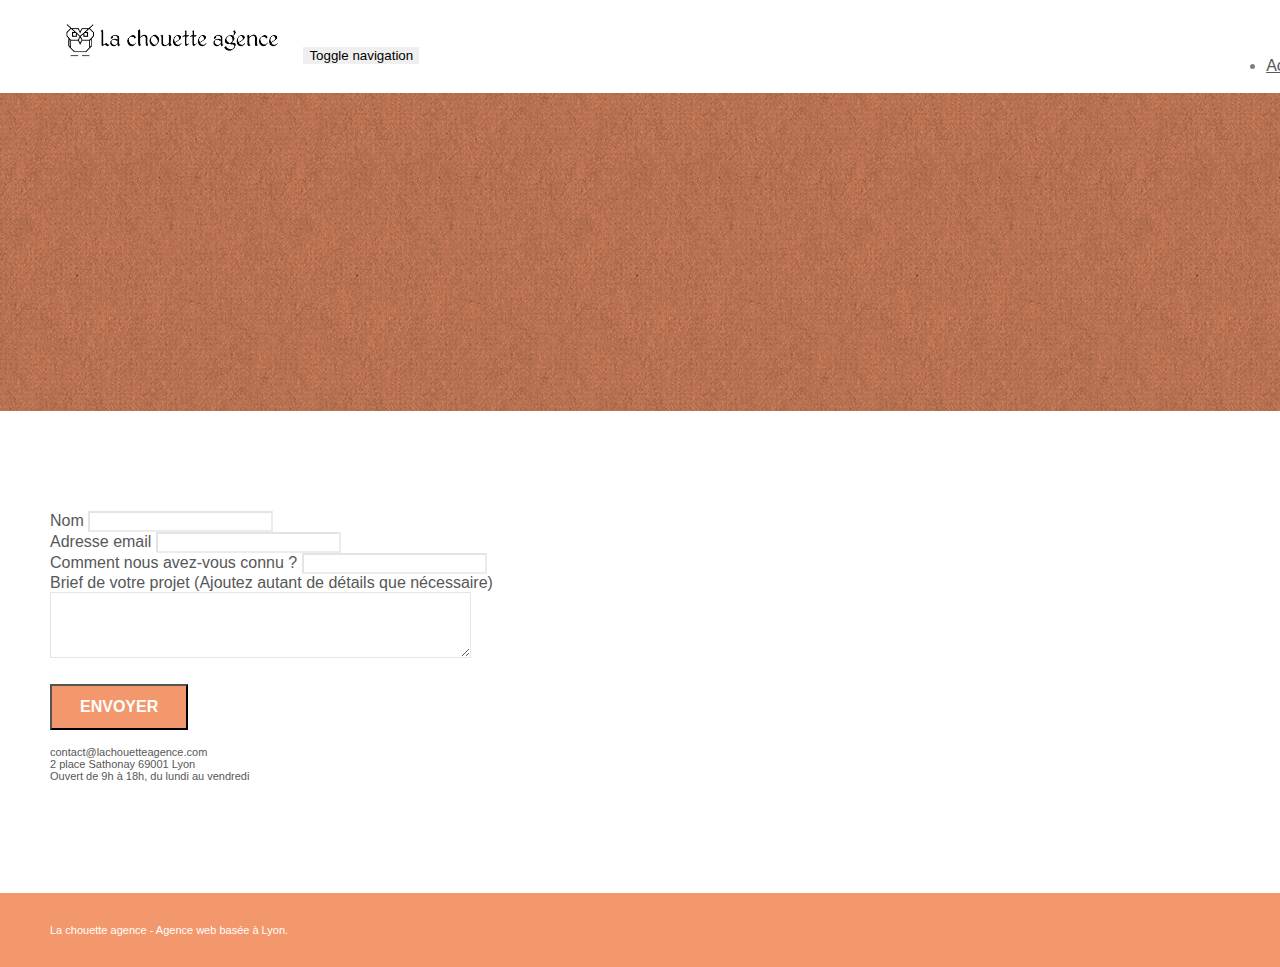
==== contact.html @ 580fe62c "Correction et amélioration du site" ====
<!doctype html>
<html lang="Default">
<head>
    <meta charset="utf-8">
    <meta name="keywords" content="">
    <meta name="description" content="">
    <meta name="viewport" content="width=device-width, initial-scale=1.0, viewport-fit=cover">
    <link rel="shortcut icon" type="image/png" href="favicon.jpg">
    
	<link rel="stylesheet" type="text/css" href="./css/bootstrap.min.css">
	<link rel="stylesheet" type="text/css" href="style.css">
	<link rel="stylesheet" type="text/css" href="./css/font-awesome.min.css">
	<link rel="stylesheet" type="text/css" href="./css/et-line.min.css">
	
    
	<script src="./js/jquery-2.1.0.min.js"></script>
	<script src="./js/bootstrap.min.js"></script>
	<script src="./js/blocs.min.js"></script>
	<script src="./js/jqBootstrapValidation.js"></script>
	<script src="./js/formHandler.js"></script>
    <title>page2</title>

    
<!-- Analytics -->
 
<!-- Analytics END -->
    
</head>
<body>
<!-- Principal conteneur -->
<div class="page-container">
    
<!-- bloc-0 -->
<div class="bloc bgc-white l-bloc " id="bloc-0">
	<div class="container bloc-sm">
		<nav class="navbar row">
			<div class="navbar-header">
				<a class="navbar-brand" href="index.html"><img src="img/la-chouette-agence.png" alt="atlanta web design logo" height="40" /></a>
				<button id="nav-toggle" type="button" class="ui-navbar-toggle navbar-toggle" data-toggle="collapse" data-target=".navbar-1">
					<span class="sr-only">Toggle navigation</span><span class="icon-bar"></span><span class="icon-bar"></span><span class="icon-bar"></span>
				</button>
			</div>
			<div class="collapse navbar-collapse navbar-1 special-dropdown-nav">
				<ul class="site-navigation nav navbar-nav">
					<li>
						<a href="index.html">Accueil</a>
					</li>
					<li>
					</li>
					<li>
						<a href="page2.html">page2 &gt;</a>
					</li>
				</ul>
			</div>
		</nav>
	</div>
</div>
<!-- bloc-0 END -->

<!-- bloc-6 -->
<div class="bloc bg-dots-bg bg-repeat bgc-atomic-tangerine d-bloc bloc-bg-texture texture-paper" id="bloc-6">
	<div class="container bloc-lg">
		<div class="row">
			<div class="col-sm-12">
				<h1 class="text-center hero-bloc-text tc-white">
					Parlons web design !
				</h1>
				<p class="text-center mg-lg tc-white tight-width-whitespace">
					Nous sommes ravis que vous souhaitiez collaborer avec notre agence.<br>
					Parlez-nous de votre projet en complétant le formulaire ci-dessous.
				</p>
			</div>
		</div>
	</div>
</div>
<!-- bloc-6 END -->

<!-- bloc-7 -->
<div class="bloc bgc-white l-bloc" id="bloc-7">
	<div class="container bloc-lg">
		<div class="row">
			<div class="col-sm-6">
				<form id="form_1" novalidate success-msg="Your message has been sent." fail-msg="Sorry it seems that our mail server is not responding, Sorry for the inconvenience!">
					<div class="form-group">
						<label>
							Nom
						</label>
						<input id="name" class="form-control" required />
					</div>
					<div class="form-group">
						<label>
							Adresse email
						</label>
						<input id="email" class="form-control" type="email" required />
					</div>
					<div class="form-group">
						<label>
							Comment nous avez-vous connu ?
						</label>
						<input class="form-control" type="email" required id="input_504" />
					</div>
					<div class="form-group">
						<label>
							Brief de votre projet (Ajoutez autant de détails que nécessaire)<br>
						</label><textarea id="message" class="form-control" rows="4" cols="50" required></textarea>
					</div> 
					<button class="bloc-button btn btn-lg btn-block cta-hero btn-atomic-tangerine" type="submit">
						Envoyer
					</button>
				</form>
			</div>
			<div class="col-sm-6">
				<p>
					contact@lachouetteagence.com<br>2 place Sathonay 69001 Lyon<br>Ouvert de 9h à 18h, du lundi au vendredi<br>
				</p>
			</div>
		</div>
	</div>
</div>
<!-- bloc-7 END -->

<!-- ScrollToTop Button -->
<a class="bloc-button btn btn-d scrollToTop" onclick="scrollToTarget('1')"><span class="fa fa-chevron-up"></span></a>
<!-- ScrollToTop Button END-->


<!-- Footer - bloc-8 -->
<div class="bloc bgc-atomic-tangerine d-bloc" id="bloc-8">
	<div class="container bloc-sm">
		<div class="row">
			<div class="col-sm-12">
				<p class="text-center white">
					La chouette agence - Agence web basée à Lyon.<br>
				</p>
				<div class="row row-no-gutters social">
					<div class="col-sm-3">
						<div class="text-center">
							<a class="social" href="index.html"><span class="fa fa-twitter icon-md"></span></a>
						</div>
					</div>
					<div class="col-sm-3">
						<div class="text-center">
							<a class="social" href="index.html"><span class="fa fa-facebook icon-md"></span></a>
						</div>
					</div>
					<div class="col-sm-3">
						<div class="text-center">
							<a class="social" href="index.html"><span class="fa fa-dribbble icon-md"></span></a>
						</div>
					</div>
					<div class="col-sm-3">
						<div class="text-center">
							<a class="social" href="index.html"><span class="fa fa-instagram icon-md"></span></a>
						</div>
					</div>
				</div>
			</div>
		</div>
	</div>
</div>
<!-- Footer - bloc-8 END -->

</div>
<!-- Principal conteneur END -->
    

</body>
</html>
---- style.css ----
body {
    margin: 0;
    padding: 0;
    background: #FFF;
    overflow-x: hidden;
    -webkit-font-smoothing: antialiased;
    -moz-osx-font-smoothing: grayscale;
}

a,
button {
    transition: all .3s ease-in-out;
    outline: none!important;
}

a:hover {
    text-decoration: none;
    cursor: pointer;
}

#page-loading-blocs-notifaction {
    position: fixed;
    top: 0;
    bottom: 0;
    width: 100%;
    z-index: 100000;
    background: #FFFFFF url("img/pageload-spinner.gif") no-repeat center center;
}

.bloc {
    width: 100%;
    clear: both;
    background: 50% 50% no-repeat;
    padding: 0 50px;
    -webkit-background-size: cover;
    -moz-background-size: cover;
    -o-background-size: cover;
    background-size: cover;
    position: relative;
}

.bloc .container {
    padding-left: 0;
    padding-right: 0;
}

.bloc-lg {
    padding: 100px 50px;
}

.bloc-md {
    padding: 50px;
}

.bloc-sm {
    padding: 20px 50px;
}

.bg-center,
.bg-l-edge,
.bg-r-edge,
.bg-t-edge,
.bg-b-edge,
.bg-tl-edge,
.bg-bl-edge,
.bg-tr-edge,
.bg-br-edge,
.bg-repeat {
    -webkit-background-size: auto!important;
    -moz-background-size: auto!important;
    -o-background-size: auto!important;
    background-size: auto!important;
}

.bg-repeat {
    background: repeat;
}

.bg-t-edge {
    background: top no-repeat;
}

.bloc-bg-texture::before {
    content: "";
    background-size: 2px 2px;
    position: absolute;
    top: 0;
    bottom: 0;
    left: 0;
    right: 0;
}

.texture-paper::before {
    background: url("img/texture-paper.png");
    background-size: 280px 280px;
}

.b-parallax {
    background-attachment: fixed;
}

.d-bloc {
    color: rgba(255, 255, 255, .7);
}

.d-bloc button:hover {
    color: rgba(255, 255, 255, .9);
}

.d-bloc .icon-round,
.d-bloc .icon-square,
.d-bloc .icon-rounded,
.d-bloc .icon-semi-rounded-a,
.d-bloc .icon-semi-rounded-b {
    border-color: rgba(255, 255, 255, .9);
}

.d-bloc .divider-h span {
    border-color: rgba(255, 255, 255, .2);
}

.d-bloc .a-btn,
.d-bloc .navbar a,
.d-bloc .navbar-brand,
.d-bloc a .icon-sm,
.d-bloc a .icon-md,
.d-bloc a .icon-lg,
.d-bloc a .icon-xl,
.d-bloc h1 a,
.d-bloc h2 a,
.d-bloc h3 a,
.d-bloc h4 a,
.d-bloc h5 a,
.d-bloc h6 a,
.d-bloc p a {
    color: rgba(255, 255, 255, .6);
}

.d-bloc .a-btn:hover,
.d-bloc .navbar a:hover,
.d-bloc .navbar-brand:hover,
.d-bloc a:hover .icon-sm,
.d-bloc a:hover .icon-md,
.d-bloc a:hover .icon-lg,
.d-bloc a:hover .icon-xl,
.d-bloc h1 a:hover,
.d-bloc h2 a:hover,
.d-bloc h3 a:hover,
.d-bloc h4 a:hover,
.d-bloc h5 a:hover,
.d-bloc h6 a:hover,
.d-bloc p a:hover {
    color: rgba(255, 255, 255, 1);
}

.d-bloc .navbar-toggle .icon-bar {
    background: rgba(255, 255, 255, 1);
}

.d-bloc .btn-wire,
.d-bloc .btn-wire:hover {
    color: rgba(255, 255, 255, 1);
    border-color: rgba(255, 255, 255, 1);
}

.d-bloc .panel {
    color: rgba(0, 0, 0, .5);
}

.d-bloc .panel button:hover {
    color: rgba(0, 0, 0, .7);
}

.d-bloc .panel icon {
    border-color: rgba(0, 0, 0, .7);
}

.d-bloc .panel .divider-h span {
    border-color: rgba(0, 0, 0, .1);
}

.d-bloc .panel .a-btn {
    color: rgba(0, 0, 0, .6);
}

.d-bloc .panel .a-btn:hover {
    color: rgba(0, 0, 0, 1);
}

.d-bloc .panel .btn-wire,
.d-bloc .panel .btn-wire:hover {
    color: rgba(0, 0, 0, .7);
    border-color: rgba(0, 0, 0, .3);
}

.d-bloc .panel,
.l-bloc {
    color: rgba(0, 0, 0, .5);
}

.d-bloc .panel button:hover,
.l-bloc button:hover {
    color: rgba(0, 0, 0, .7);
}

.l-bloc .icon-round,
.l-bloc .icon-square,
.l-bloc .icon-rounded,
.l-bloc .icon-semi-rounded-a,
.l-bloc .icon-semi-rounded-b {
    border-color: rgba(0, 0, 0, .7);
}

.d-bloc .panel .divider-h span,
.l-bloc .divider-h span {
    border-color: rgba(0, 0, 0, .1);
}

.d-bloc .panel .a-btn,
.l-bloc .a-btn,
.l-bloc .navbar a,
.l-bloc .navbar-brand,
.l-bloc a .icon-sm,
.l-bloc a .icon-md,
.l-bloc a .icon-lg,
.l-bloc a .icon-xl,
.l-bloc h1 a,
.l-bloc h2 a,
.l-bloc h3 a,
.l-bloc h4 a,
.l-bloc h5 a,
.l-bloc h6 a,
.l-bloc p a {
    color: rgba(0, 0, 0, .6);
}

.d-bloc .panel .a-btn:hover,
.l-bloc .a-btn:hover,
.l-bloc .navbar a:hover,
.l-bloc .navbar-brand:hover,
.l-bloc a:hover .icon-sm,
.l-bloc a:hover .icon-md,
.l-bloc a:hover .icon-lg,
.l-bloc a:hover .icon-xl,
.l-bloc h1 a:hover,
.l-bloc h2 a:hover,
.l-bloc h3 a:hover,
.l-bloc h4 a:hover,
.l-bloc h5 a:hover,
.l-bloc h6 a:hover,
.l-bloc p a:hover {
    color: rgba(0, 0, 0, 1);
}

.l-bloc .navbar-toggle .icon-bar {
    color: rgba(0, 0, 0, .6);
}

.d-bloc .panel .btn-wire,
.d-bloc .panel .btn-wire:hover,
.l-bloc .btn-wire,
.l-bloc .btn-wire:hover {
    color: rgba(0, 0, 0, .7);
    border-color: rgba(0, 0, 0, .3);
}

.voffset {
    margin-top: 30px;
}

.voffset-lg {
    margin-top: 80px;
}

.row-no-gutters {
    margin-right: 0;
    margin-left: 0;
}

.row.row-no-gutters > [class^="col-"],
.row.row-no-gutters > [class*=" col-"] {
    padding-right: 0;
    padding-left: 0;
}

#bloc-1-hero h1 {
    font-size: 32px;
}

.navbar {
    margin-bottom: 0;
    z-index: 1;
}

.navbar-brand {
    height: auto;
    padding: 3px 15px;
    font-size: 25px;
    font-weight: normal;
    font-weight: 600;
    line-height: 44px;
}

.navbar-brand img {
    max-height: 200px;
    margin: 0 5px 0 0;
    display: inline;
}

.navbar-brand img[src$=svg] {
    min-width: 100px;
}

.nav-center .navbar-brand img {
    margin: 0;
}

.navbar .nav {
    padding-top: 2px;
    margin-right: -16px;
    float: right;
    z-index: 1;
}

.nav > li {
    float: left;
    margin-top: 4px;
    font-size: 16px;
}

.navbar-nav .open .dropdown-menu > li > a {
    text-align: inherit;
}

.nav > li a:hover,
.nav > li a:focus {
    background: transparent;
}

.navbar-toggle {
    margin: 10px 10px 0 0;
    border: 0px;
}

.navbar-toggle:hover {
    background: transparent!important;
}

.navbar-toggle .icon-bar {
    background-color: rgba(0, 0, 0, .5);
    width: 26px;
}

.nav-invert .navbar .nav {
    float: left;
}

.nav-invert .navbar-header,
.nav-invert .navbar-brand {
    float: right;
    position: relative;
    z-index: 2;
}

@media (min-width: 768px) {
    .site-navigation {
        position: absolute;
        top: 50%;
        right: 20px;
        transform: translate(0, -50%);
        -webkit-transform: translateY(-50%);
    }
    .nav > li .dropdown-menu a,
    .nav > li .dropdown-menu a:hover {
        color: #484848;
    }
    .nav-invert .site-navigation {
        left: 0;
        right: 0;
    }
    .nav-center {
        text-align: center;
    }
    .nav-center .navbar-header {
        width: 100%;
    }
    .nav-center .navbar-header,
    .nav-center .navbar-brand,
    .nav-center .nav > li {
        float: none;
        display: inline-block;
    }
    .nav-center .site-navigation {
        position: relative;
        width: 100%;
        right: 0;
        margin-right: 0px;
        margin-top: 20px;
    }
    .nav-center.mini-nav .navbar-toggle {
        float: none;
        margin: 10px auto 0;
    }
}

.nav > li > .dropdown a {
    background: none!important;
    display: block;
    padding: 14px 15px;
}

nav .caret {
    margin: 0 5px;
}

.dropdown-menu .dropdown-menu {
    top: -8px;
    left: 100%;
}

.dropdown-menu .dropmenu-flow-right {
    top: 100%;
    left: 0;
    margin-left: -1px;
    border-top-left-radius: 0;
    border-top-right-radius: 0;
}

.dropdown-menu .dropdown span {
    border: 4px solid black;
    border-top-color: transparent;
    border-right-color: transparent;
    border-bottom-color: transparent;
    margin: 6px -5px 0 0!important;
    float: right;
}

.mg-md {
    margin-top: 10px;
    margin-bottom: 20px;
}

.mg-lg {
    margin-top: 10px;
    margin-bottom: 40px;
}

.btn {
    margin: 0 5px 5px 0;
}

.btn.pull-right {
    margin: 0 0 5px 5px;
}

.btn-d,
.btn-d:hover,
.btn-d:focus {
    color: #FFF;
    background: rgba(0, 0, 0, .3);
}

button {
    outline: none!important;
}

.btn-rd {
    border-radius: 40px;
}

.btn-clean {
    border: 1px solid rgba(0, 0, 0, .08);
    border-bottom-color: rgba(0, 0, 0, .1);
    text-shadow: 0 1px 0 rgba(0, 0, 1, .1);
    box-shadow: 0 1px 3px rgba(0, 0, 1, .25), inset 0 1px 0 0 rgba(255, 255, 255, .15);
}

.icon-md {
    font-size: 30px!important;
}

.icon-lg {
    font-size: 60px!important;
}

.sm-shadow {
    text-shadow: 0 1px 2px rgba(0, 0, 0, .3);
}

.panel-sq,
.panel-sq .panel-heading,
.panel-sq .panel-footer {
    border-radius: 0;
}

.panel-rd {
    border-radius: 30px;
}

.panel-rd .panel-heading {
    border-radius: 29px 29px 0 0;
}

.panel-rd .panel-footer {
    border-radius: 0 0 29px 29px;
}

.form-control {
    border-color: rgba(0, 0, 0, .1);
    box-shadow: none;
}

.scrollToTop {
    width: 40px;
    height: 40px;
    position: fixed;
    bottom: 20px;
    right: 20px;
    opacity: 0;
    z-index: 500;
    transition: all .3s ease-in-out;
}

.scrollToTop span {
    margin-top: 6px;
}

.showScrollTop {
    font-size: 14px;
    opacity: 1;
}

a[data-lightbox] {
    position: relative;
    display: block;
    text-align: center;
}

a[data-lightbox]:hover::before {
    content: "+";
    font-family: "HelveticaNeue-Light", "Helvetica Neue Light", "Helvetica Neue", Helvetica, Arial;
    font-size: 32px;
    width: 50px;
    height: 50px;
    margin-left: -25px;
    border-radius: 50%;
    background: rgba(0, 0, 0, .6);
    color: #FFF;
    font-weight: 100;
    z-index: 1;
    position: absolute;
    top: 50%;
    transform: translateY(-50%);
    -webkit-transform: translateY(-50%);
}

a[data-lightbox]:hover img {
    opacity: 0.6;
    -webkit-animation-fill-mode: none;
    animation-fill-mode: none;
}

#lightbox-modal {
    display: flex;
    align-items: center;
}

#lightbox-modal .modal-dialog {
    width: 90%;
    max-width: 900px;
    margin: 0 auto 0;
}

#lightbox-modal .modal-dialog img {
    max-height: 90vh;
    margin: 0 auto;
}

.lightbox-caption {
    padding: 20px;
    color: #FFF;
    background: rgba(0, 0, 0, .5);
    position: absolute;
    left: 15px;
    right: 15px;
    bottom: 5px;
}

.close-lightbox {
    color: #FFF;
    font-size: 30px;
    position: absolute;
    top: 20px;
    right: 20px;
    z-index: 20;
    background: rgba(0, 0, 0, .5);
    border: none;
    line-height: 30px;
    padding: 0 9px 5px;
    opacity: 0.3;
}

.close-lightbox:hover,
.next-lightbox:hover,
.prev-lightbox:hover {
    opacity: 1.0;
    color: #FFF;
}

.next-lightbox,
.prev-lightbox {
    font-size: 20px;
    color: rgba(255, 255, 255, .9);
    background: rgba(0, 0, 0, .5);
    transition: all .2s ease-in-out;
    position: absolute;
    top: 45%;
    z-index: 1;
    opacity: 0.4;
}

.next-lightbox {
    padding: 6px 8px 1px 13px;
    right: 25px;
}

.prev-lightbox {
    padding: 6px 13px 1px 10px;
    left: 25px;
}

.snapshot-lb .modal-body {
    padding-bottom: 45px;
}

.snapshot-lb .lightbox-caption {
    padding: 0;
    color: rgba(0, 0, 0, .5);
    background: none;
}

h1,
h2,
h3,
h4,
h5,
h6,
p,
label,
.btn,
a {
    font-family: "helvetica";
    font-weight: 400;
    color: #575757!important;
}

.container {
    max-width: 1000px;
}

.hero-bloc-text {
    font-size: 38px;
}

.hero-bloc-text-sub {
    font-size: 36px;
}

.statement-bloc-text {
    line-height: 26px;
    font-style: italic;
    font-size: 20px;
    text-align: center;
    font-weight: lighter;
    max-width: 520px;
    margin: auto auto auto auto;
}

p {
    font-size: 11px;
}

.tight-width-whitespace {
    max-width: 600px;
    margin: auto auto auto auto;
}

.h1 {
    font-size: 20px;
    font-family: "Open Sans";
}

.cta-hero {
    margin-top: 22px;
    color: #FFFFFF!important;
    text-transform: uppercase;
    padding: 12px 28px 12px 28px;
    font-size: 16px;
    font-weight: 700;
}

.social {
    max-width: 400px;
    margin: auto auto auto auto;
}

h2 {
    font-size: 22px;
    line-height: 1.4em;
}

h3 {
    font-size: 15px;
    text-transform: uppercase;
    font-weight: 700;
    color: #333333!important;
}

.med-width-whitespace {
    max-width: 800px;
    margin: auto auto auto auto;
    box-shadow: 0px 0px 0px #000000;
}

h1 {
    color: #333333!important;
}

h4 {
    color: #333333!important;
}

.icons {
    margin-bottom: 14px;
    margin-top: 24px;
}

.white {
    color: #FFFFFF!important;
}

.portfolio-thumb {
    margin-bottom: 24px;
}

.portfolio-row {
    margin-bottom: 44px;
    margin-top: 50px;
}

.avatar {
    box-shadow: 0px 4px 9px rgba(0, 0, 0, 0.3);
}

.black-background {
    background-color: rgba(165, 147, 99, 0.7);
    padding: 40px 40px 40px 40px;
}

.bold-link {
    font-weight: 900;
    text-decoration: underline!important;
}

.bgc-white {
    background-color: #FFFFFF;
}

.bgc-dark-slate-blue {
    background-color: #364577;
}

.bgc-atomic-tangerine {
    background-color: #F3976C;
}

.tc-white {
    color: #F3976C!important;
}

.btn-atomic-tangerine {
    background: #F3976C;
    color: #FFFFFF!important;
}

.btn-atomic-tangerine:hover {
    background: #c27956!important;
    color: #FFFFFF!important;
}

.ltc-white {
    color: #FFFFFF!important;
}

.ltc-white:hover {
    color: #cccccc!important;
}

.ltc-atomic-tangerine {
    color: #F3976C!important;
}

.ltc-atomic-tangerine:hover {
    color: #c27956!important;
}

.icon-dark-slate-blue {
    color: #364577!important;
    border-color: #364577!important;
}

.bg-dots-bg {
    background-image: url("img/dots-bg.png");
}

.bg-lines-h2-bg {
    background-image: url("img/lines-h2-bg.png");
}

.bg-banniere {
    background-image: url("img/la-chouette-agence-banniere.jpg");
}

.bg-presentation {
    background-image: url("img/image-de-presentation.bmp");
}

@media (max-width: 1024px) {
    .bloc {
        padding-left: 20px;
        padding-right: 20px;
    }
    .bloc.full-width-bloc,
    .bloc-tile-2.full-width-bloc .container,
    .bloc-tile-3.full-width-bloc .container,
    .bloc-tile-4.full-width-bloc .container {
        padding-left: 0;
        padding-right: 0;
    }
}

@media (max-width: 992px) and (min-width: 768px) {
    .navbar .nav {
        max-width: 80%
    }
    .nav-center.navbar .nav {
        max-width: 100%
    }
}

@media only screen and (min-device-width: 768px) and (max-device-width: 1024px) and (orientation: landscape) {
    .b-parallax {
        background-attachment: scroll;
    }
}

@media only screen and (min-device-width: 1024px) and (max-device-width: 1366px) and (-webkit-min-device-pixel-ratio: 1.5) {
    .b-parallax {
        background-attachment: scroll;
    }
}

@media (max-width: 991px) {
    .container {
        width: 100%;
    }
    .b-parallax {
        background-attachment: scroll;
    }
    .page-container,
    #hero-bloc {
        overflow-x: hidden;
        position: relative;
    }
    .bloc {
        padding-left: constant(safe-area-inset-left);
        padding-right: constant(safe-area-inset-right);
    }
    .bloc-group,
    .bloc-group .bloc {
        display: block;
        width: 100%;
    }
    .bloc-fill-screen .fill-bloc-top-edge,
    .bloc-fill-screen .fill-bloc-bottom-edge {
        padding: 0 20px;
        padding-left: constant(safe-area-inset-left);
        padding-right: constant(safe-area-inset-right);
    }
}

@media (max-width: 767px) {
    .page-container {
        overflow-x: hidden;
        position: relative;
    }
    h1,
    h2,
    h3,
    h4,
    h5,
    h6,
    p,
    #disqus_thread {
        padding-left: 10px!important;
        padding-right: 10px!important;
    }
    .b-parallax {
        background-attachment: scroll;
    }
    .navbar .nav {
        padding-top: 0;
        border-top: 1px solid rgba(0, 0, 0, .2);
        float: none!important;
    }
    .navbar.row {
        margin-left: 0;
        margin-right: 0;
    }
    .site-navigation {
        position: inherit;
        transform: none;
        -webkit-transform: none;
        -ms-transform: none;
    }
    .nav > li {
        margin-top: 0;
        border-bottom: 1px solid rgba(0, 0, 0, .1);
        background: rgba(0, 0, 0, .05);
        text-align: left;
        padding-left: 15px;
        width: 100%;
    }
    .nav > li:hover {
        background: rgba(0, 0, 0, .08);
    }
    .dropdown .dropdown a .caret {
        float: none;
        margin: 5px 0 0 10px!important;
        border: 4px solid black;
        border-bottom-color: transparent;
        border-right-color: transparent;
        border-left-color: transparent;
    }
    #hero-bloc .navbar .nav {
        background: rgba(0, 0, 0, .8);
    }
    #hero-bloc .navbar .nav a {
        color: rgba(255, 255, 255, .6);
    }
    .hero {
        padding: 50px 0;
    }
    .hero-nav {
        left: -1px;
        right: -1px;
    }
    .navbar-collapse {
        padding: 0;
        overflow-x: hidden;
        -webkit-box-shadow: none;
        box-shadow: none;
    }
    .navbar-brand img {
        max-height: 40px;
        width: auto;
    }
    .nav-invert .navbar-header {
        float: none;
        width: 100%;
    }
    .nav-invert .navbar-toggle {
        float: left;
        margin-left: 10px;
    }
    .bloc {
        padding-left: 0;
        padding-right: 0;
    }
    .bloc-xxl,
    .bloc-xl,
    .bloc-lg {
        padding: 40px 0;
    }
    .bloc-sm,
    .bloc-md {
        padding-left: 0;
        padding-right: 0;
    }
    .bloc-tile-2 .container,
    .bloc-tile-3 .container,
    .bloc-tile-4 .container,
    .bloc-fill-screen .fill-bloc-top-edge,
    .bloc-fill-screen .fill-bloc-bottom-edge {
        padding-left: 0;
        padding-right: 0;
    }
    .a-block {
        padding: 0 10px;
    }
    .btn-dwn {
        display: none;
    }
    .voffset {
        margin-top: 5px;
    }
    .voffset-md {
        margin-top: 20px;
    }
    .voffset-lg {
        margin-top: 30px;
    }
    form {
        padding: 5px;
    }
    .close-lightbox {
        display: inline-block;
    }
    .blocsapp-device-iphone5 {
        background-size: 216px 425px;
        padding-top: 60px;
        width: 216px;
        height: 425px;
    }
    .blocsapp-device-iphone5 img {
        width: 180px;
        height: 320px;
    }
}

@media (max-width: 400px) {
    .bloc {
        padding-left: 0;
        padding-right: 0;
    }
}

@media (max-width: 767px) {
    .bloc-mob-center-text {
        text-align: center;
    }
}
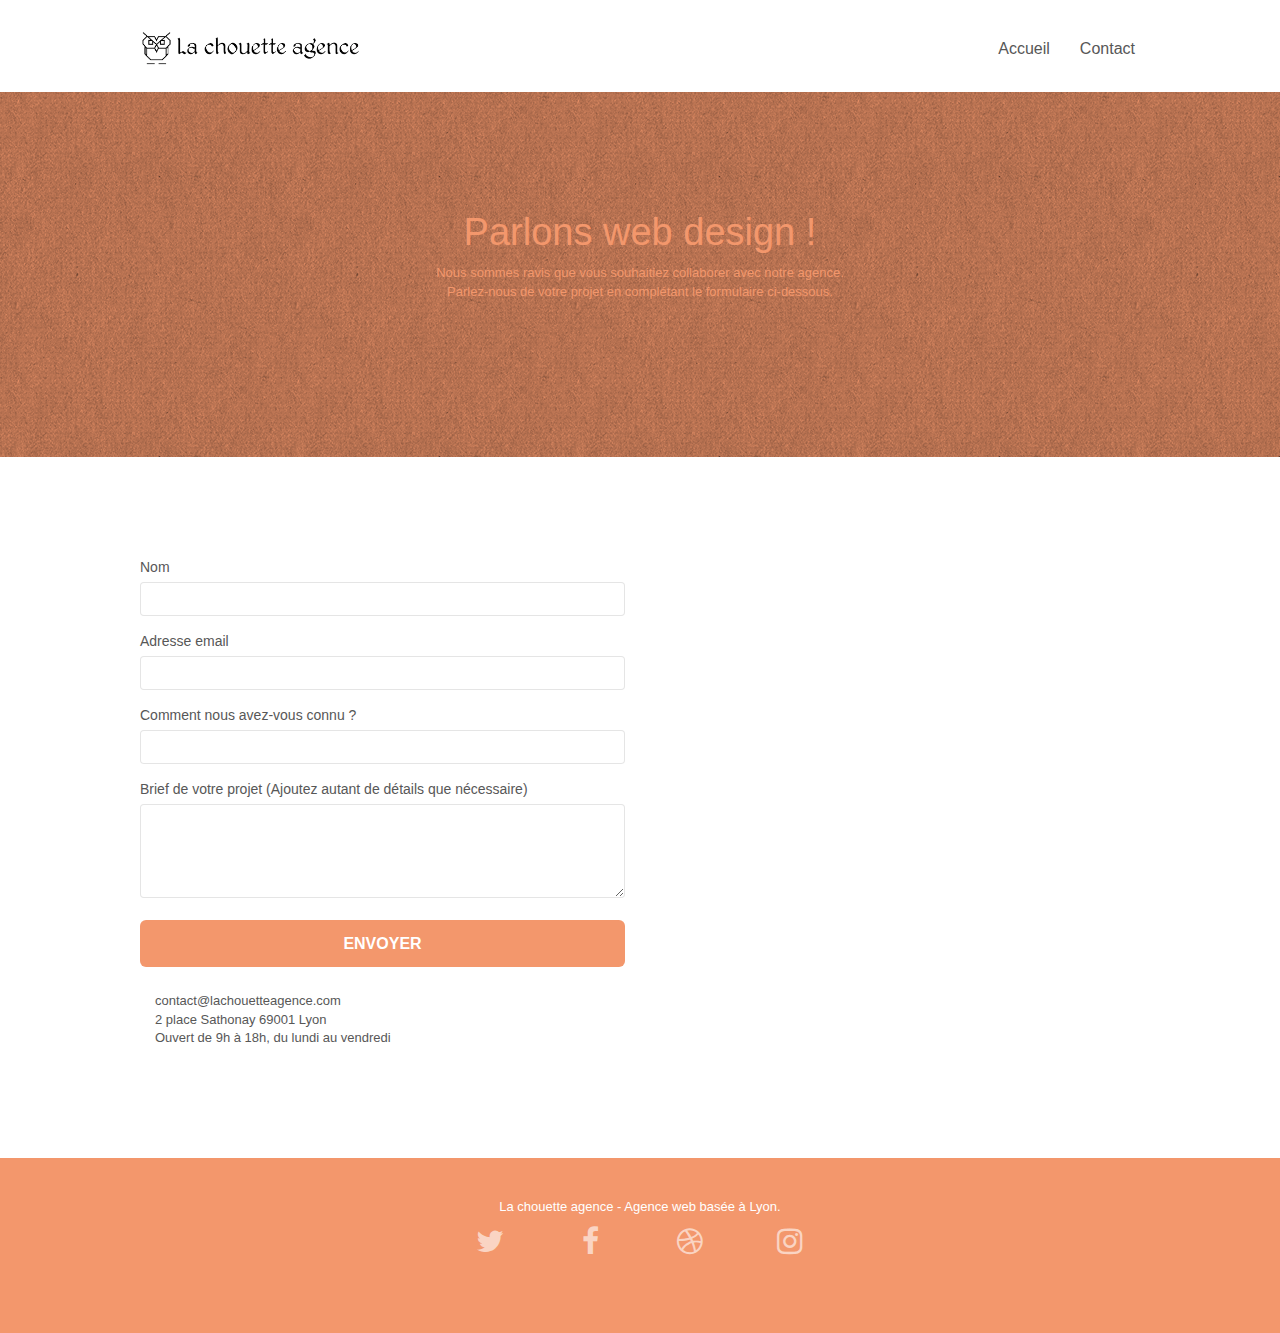
==== commit e1b1a095: "Optimisation du site" ====
--- a/contact.html
+++ b/contact.html
@@ -1,5 +1,5 @@
 <!doctype html>
-<html lang="Default">
+<html lang="fr">
 <head>
     <meta charset="utf-8">
     <meta name="keywords" content="">
@@ -7,18 +7,15 @@
     <meta name="viewport" content="width=device-width, initial-scale=1.0, viewport-fit=cover">
     <link rel="shortcut icon" type="image/png" href="favicon.jpg">
     
-	<link rel="stylesheet" type="text/css" href="./css/bootstrap.min.css">
+	<link rel="stylesheet" type="text/css" href="./css/bootstrap.css">
 	<link rel="stylesheet" type="text/css" href="style.css">
-	<link rel="stylesheet" type="text/css" href="./css/font-awesome.min.css">
-	<link rel="stylesheet" type="text/css" href="./css/et-line.min.css">
+	<link rel="stylesheet" type="text/css" href="./css/font-awesome.css">
+	<link rel="stylesheet" type="text/css" href="./css/et-line.css">
 	
     
-	<script src="./js/jquery-2.1.0.min.js"></script>
-	<script src="./js/bootstrap.min.js"></script>
-	<script src="./js/blocs.min.js"></script>
-	<script src="./js/jqBootstrapValidation.js"></script>
-	<script src="./js/formHandler.js"></script>
-    <title>page2</title>
+	
+	
+    <title>Contact</title>
 
     
 <!-- Analytics -->
@@ -35,7 +32,7 @@
 	<div class="container bloc-sm">
 		<nav class="navbar row">
 			<div class="navbar-header">
-				<a class="navbar-brand" href="index.html"><img src="img/la-chouette-agence.png" alt="atlanta web design logo" height="40" /></a>
+				<a class="navbar-brand" href="index.html"><img src="img/la-chouette-agence.webp" alt="atlanta web design logo" height="40" /></a>
 				<button id="nav-toggle" type="button" class="ui-navbar-toggle navbar-toggle" data-toggle="collapse" data-target=".navbar-1">
 					<span class="sr-only">Toggle navigation</span><span class="icon-bar"></span><span class="icon-bar"></span><span class="icon-bar"></span>
 				</button>
@@ -48,7 +45,7 @@
 					<li>
 					</li>
 					<li>
-						<a href="page2.html">page2 &gt;</a>
+						<a href="contact.html">Contact </a>
 					</li>
 				</ul>
 			</div>
@@ -108,12 +105,12 @@
 						Envoyer
 					</button>
 				</form>
-			</div>
-			<div class="col-sm-6">
-				<p>
-					contact@lachouetteagence.com<br>2 place Sathonay 69001 Lyon<br>Ouvert de 9h à 18h, du lundi au vendredi<br>
-				</p>
-			</div>
+			</div>		
+		</div>
+		<div class="col-sm-6">
+			<p>
+				contact@lachouetteagence.com<br>2 place Sathonay 69001 Lyon<br>Ouvert de 9h à 18h, du lundi au vendredi<br>
+			</p>
 		</div>
 	</div>
 </div>
@@ -135,22 +132,22 @@
 				<div class="row row-no-gutters social">
 					<div class="col-sm-3">
 						<div class="text-center">
-							<a class="social" href="index.html"><span class="fa fa-twitter icon-md"></span></a>
+							<a title="Page Twitter" href="https://twitter.com/agence_chouette"><span class="fa fa-twitter icon-md"></span></a>
 						</div>
 					</div>
 					<div class="col-sm-3">
 						<div class="text-center">
-							<a class="social" href="index.html"><span class="fa fa-facebook icon-md"></span></a>
+							<a title="Page Facebook" href="https://www.facebook.com/LaChouetteAgence/"><span class="fa fa-facebook icon-md"></span></a>
 						</div>
 					</div>
 					<div class="col-sm-3">
 						<div class="text-center">
-							<a class="social" href="index.html"><span class="fa fa-dribbble icon-md"></span></a>
+							<a title="site" href="index.html"><span class="fa fa-dribbble icon-md"></span></a>
 						</div>
 					</div>
 					<div class="col-sm-3">
 						<div class="text-center">
-							<a class="social" href="index.html"><span class="fa fa-instagram icon-md"></span></a>
+							<a title="Page Instagram" href="https://www.instagram.com/lachouetteagence/"><span class="fa fa-instagram icon-md"></span></a>
 						</div>
 					</div>
 				</div>
--- a/style.css
+++ b/style.css
@@ -91,7 +91,7 @@
 }
 
 .texture-paper::before {
-    background: url("img/texture-paper.png");
+    background: url("img/texture-paper.webp");
     background-size: 280px 280px;
 }
 
@@ -305,6 +305,7 @@
     max-height: 200px;
     margin: 0 5px 0 0;
     display: inline;
+    width: 100%;
 }
 
 .navbar-brand img[src$=svg] {
@@ -402,7 +403,6 @@
         margin: 10px auto 0;
     }
 }
-
 .nav > li > .dropdown a {
     background: none!important;
     display: block;
@@ -677,7 +677,8 @@
 }
 
 p {
-    font-size: 11px;
+    font-size: 1.3rem;
+    margin-top: 2rem;
 }
 
 .tight-width-whitespace {
@@ -702,11 +703,16 @@
 .social {
     max-width: 400px;
     margin: auto auto auto auto;
+    display: flex;
+    flex-direction: row;
+    justify-content: space-between;
+
 }
 
 h2 {
     font-size: 22px;
     line-height: 1.4em;
+    font-style: italic;
 }
 
 h3 {
@@ -723,7 +729,7 @@
 }
 
 h1 {
-    color: #333333!important;
+    font-size: 2rem;
 }
 
 h4 {
@@ -772,6 +778,7 @@
 
 .bgc-atomic-tangerine {
     background-color: #F3976C;
+    padding-bottom: 5.55rem;
 }
 
 .tc-white {
@@ -818,11 +825,11 @@
 }
 
 .bg-banniere {
-    background-image: url("img/la-chouette-agence-banniere.jpg");
+    background-image: url("img/la-chouette-agence-banniere.webp");
 }
 
 .bg-presentation {
-    background-image: url("img/image-de-presentation.bmp");
+    background-image: url("img/image-de-presentation.webp");
 }
 
 @media (max-width: 1024px) {
@@ -1039,4 +1046,16 @@
     .bloc-mob-center-text {
         text-align: center;
     }
+}
+@media screen and (max-width: 768px) { 
+    a[data-lightbox] {
+        position: relative;
+        display: block;
+        text-align: center;
+        max-width: 30rem;
+        display: flex;
+        align-items: center;
+        margin-right: auto;
+        margin-left: auto;
+    }
 }--- a/css/et-line.css
+++ b/css/et-line.css
@@ -0,0 +1,519 @@
+@font-face {
+    font-family: et-line;
+    src: url(../fonts/et-line.eot);
+    src: url(../fonts/et-line.eot?#iefix) format('embedded-opentype'), url(../fonts/et-line.woff) format('woff'), url(../fonts/et-line.ttf) format('truetype'), url(../fonts/et-line.svg#et-line) format('svg');
+    font-weight: 400;
+    font-style: normal
+}
+
+.et-icon-adjustments,
+.et-icon-alarmclock,
+.et-icon-anchor,
+.et-icon-aperture,
+.et-icon-attachment,
+.et-icon-bargraph,
+.et-icon-basket,
+.et-icon-beaker,
+.et-icon-bike,
+.et-icon-book-open,
+.et-icon-briefcase,
+.et-icon-browser,
+.et-icon-calendar,
+.et-icon-camera,
+.et-icon-caution,
+.et-icon-chat,
+.et-icon-circle-compass,
+.et-icon-clipboard,
+.et-icon-clock,
+.et-icon-cloud,
+.et-icon-compass,
+.et-icon-desktop,
+.et-icon-dial,
+.et-icon-document,
+.et-icon-documents,
+.et-icon-download,
+.et-icon-dribbble,
+.et-icon-edit,
+.et-icon-envelope,
+.et-icon-expand,
+.et-icon-facebook,
+.et-icon-flag,
+.et-icon-focus,
+.et-icon-gears,
+.et-icon-genius,
+.et-icon-gift,
+.et-icon-global,
+.et-icon-globe,
+.et-icon-googleplus,
+.et-icon-grid,
+.et-icon-happy,
+.et-icon-hazardous,
+.et-icon-heart,
+.et-icon-hotairballoon,
+.et-icon-hourglass,
+.et-icon-key,
+.et-icon-laptop,
+.et-icon-layers,
+.et-icon-lifesaver,
+.et-icon-lightbulb,
+.et-icon-linegraph,
+.et-icon-linkedin,
+.et-icon-lock,
+.et-icon-magnifying-glass,
+.et-icon-map,
+.et-icon-map-pin,
+.et-icon-megaphone,
+.et-icon-mic,
+.et-icon-mobile,
+.et-icon-newspaper,
+.et-icon-notebook,
+.et-icon-paintbrush,
+.et-icon-paperclip,
+.et-icon-pencil,
+.et-icon-phone,
+.et-icon-picture,
+.et-icon-pictures,
+.et-icon-piechart,
+.et-icon-presentation,
+.et-icon-pricetags,
+.et-icon-printer,
+.et-icon-profile-female,
+.et-icon-profile-male,
+.et-icon-puzzle,
+.et-icon-quote,
+.et-icon-recycle,
+.et-icon-refresh,
+.et-icon-ribbon,
+.et-icon-rss,
+.et-icon-sad,
+.et-icon-scissors,
+.et-icon-scope,
+.et-icon-search,
+.et-icon-shield,
+.et-icon-speedometer,
+.et-icon-strategy,
+.et-icon-streetsign,
+.et-icon-tablet,
+.et-icon-target,
+.et-icon-telescope,
+.et-icon-toolbox,
+.et-icon-tools,
+.et-icon-tools-2,
+.et-icon-trophy,
+.et-icon-tumblr,
+.et-icon-twitter,
+.et-icon-upload,
+.et-icon-video,
+.et-icon-wallet,
+.et-icon-wine {
+    font-family: et-line;
+    speak: none;
+    font-style: normal;
+    font-weight: 400;
+    font-variant: normal;
+    text-transform: none;
+    line-height: 1;
+    -webkit-font-smoothing: antialiased;
+    -moz-osx-font-smoothing: grayscale;
+    display: inline-block
+}
+
+.et-icon-mobile:before {
+    content: "\e000"
+}
+
+.et-icon-laptop:before {
+    content: "\e001"
+}
+
+.et-icon-desktop:before {
+    content: "\e002"
+}
+
+.et-icon-tablet:before {
+    content: "\e003"
+}
+
+.et-icon-phone:before {
+    content: "\e004"
+}
+
+.et-icon-document:before {
+    content: "\e005"
+}
+
+.et-icon-documents:before {
+    content: "\e006"
+}
+
+.et-icon-search:before {
+    content: "\e007"
+}
+
+.et-icon-clipboard:before {
+    content: "\e008"
+}
+
+.et-icon-newspaper:before {
+    content: "\e009"
+}
+
+.et-icon-notebook:before {
+    content: "\e00a"
+}
+
+.et-icon-book-open:before {
+    content: "\e00b"
+}
+
+.et-icon-browser:before {
+    content: "\e00c"
+}
+
+.et-icon-calendar:before {
+    content: "\e00d"
+}
+
+.et-icon-presentation:before {
+    content: "\e00e"
+}
+
+.et-icon-picture:before {
+    content: "\e00f"
+}
+
+.et-icon-pictures:before {
+    content: "\e010"
+}
+
+.et-icon-video:before {
+    content: "\e011"
+}
+
+.et-icon-camera:before {
+    content: "\e012"
+}
+
+.et-icon-printer:before {
+    content: "\e013"
+}
+
+.et-icon-toolbox:before {
+    content: "\e014"
+}
+
+.et-icon-briefcase:before {
+    content: "\e015"
+}
+
+.et-icon-wallet:before {
+    content: "\e016"
+}
+
+.et-icon-gift:before {
+    content: "\e017"
+}
+
+.et-icon-bargraph:before {
+    content: "\e018"
+}
+
+.et-icon-grid:before {
+    content: "\e019"
+}
+
+.et-icon-expand:before {
+    content: "\e01a"
+}
+
+.et-icon-focus:before {
+    content: "\e01b"
+}
+
+.et-icon-edit:before {
+    content: "\e01c"
+}
+
+.et-icon-adjustments:before {
+    content: "\e01d"
+}
+
+.et-icon-ribbon:before {
+    content: "\e01e"
+}
+
+.et-icon-hourglass:before {
+    content: "\e01f"
+}
+
+.et-icon-lock:before {
+    content: "\e020"
+}
+
+.et-icon-megaphone:before {
+    content: "\e021"
+}
+
+.et-icon-shield:before {
+    content: "\e022"
+}
+
+.et-icon-trophy:before {
+    content: "\e023"
+}
+
+.et-icon-flag:before {
+    content: "\e024"
+}
+
+.et-icon-map:before {
+    content: "\e025"
+}
+
+.et-icon-puzzle:before {
+    content: "\e026"
+}
+
+.et-icon-basket:before {
+    content: "\e027"
+}
+
+.et-icon-envelope:before {
+    content: "\e028"
+}
+
+.et-icon-streetsign:before {
+    content: "\e029"
+}
+
+.et-icon-telescope:before {
+    content: "\e02a"
+}
+
+.et-icon-gears:before {
+    content: "\e02b"
+}
+
+.et-icon-key:before {
+    content: "\e02c"
+}
+
+.et-icon-paperclip:before {
+    content: "\e02d"
+}
+
+.et-icon-attachment:before {
+    content: "\e02e"
+}
+
+.et-icon-pricetags:before {
+    content: "\e02f"
+}
+
+.et-icon-lightbulb:before {
+    content: "\e030"
+}
+
+.et-icon-layers:before {
+    content: "\e031"
+}
+
+.et-icon-pencil:before {
+    content: "\e032"
+}
+
+.et-icon-tools:before {
+    content: "\e033"
+}
+
+.et-icon-tools-2:before {
+    content: "\e034"
+}
+
+.et-icon-scissors:before {
+    content: "\e035"
+}
+
+.et-icon-paintbrush:before {
+    content: "\e036"
+}
+
+.et-icon-magnifying-glass:before {
+    content: "\e037"
+}
+
+.et-icon-circle-compass:before {
+    content: "\e038"
+}
+
+.et-icon-linegraph:before {
+    content: "\e039"
+}
+
+.et-icon-mic:before {
+    content: "\e03a"
+}
+
+.et-icon-strategy:before {
+    content: "\e03b"
+}
+
+.et-icon-beaker:before {
+    content: "\e03c"
+}
+
+.et-icon-caution:before {
+    content: "\e03d"
+}
+
+.et-icon-recycle:before {
+    content: "\e03e"
+}
+
+.et-icon-anchor:before {
+    content: "\e03f"
+}
+
+.et-icon-profile-male:before {
+    content: "\e040"
+}
+
+.et-icon-profile-female:before {
+    content: "\e041"
+}
+
+.et-icon-bike:before {
+    content: "\e042"
+}
+
+.et-icon-wine:before {
+    content: "\e043"
+}
+
+.et-icon-hotairballoon:before {
+    content: "\e044"
+}
+
+.et-icon-globe:before {
+    content: "\e045"
+}
+
+.et-icon-genius:before {
+    content: "\e046"
+}
+
+.et-icon-map-pin:before {
+    content: "\e047"
+}
+
+.et-icon-dial:before {
+    content: "\e048"
+}
+
+.et-icon-chat:before {
+    content: "\e049"
+}
+
+.et-icon-heart:before {
+    content: "\e04a"
+}
+
+.et-icon-cloud:before {
+    content: "\e04b"
+}
+
+.et-icon-upload:before {
+    content: "\e04c"
+}
+
+.et-icon-download:before {
+    content: "\e04d"
+}
+
+.et-icon-target:before {
+    content: "\e04e"
+}
+
+.et-icon-hazardous:before {
+    content: "\e04f"
+}
+
+.et-icon-piechart:before {
+    content: "\e050"
+}
+
+.et-icon-speedometer:before {
+    content: "\e051"
+}
+
+.et-icon-global:before {
+    content: "\e052"
+}
+
+.et-icon-compass:before {
+    content: "\e053"
+}
+
+.et-icon-lifesaver:before {
+    content: "\e054"
+}
+
+.et-icon-clock:before {
+    content: "\e055"
+}
+
+.et-icon-aperture:before {
+    content: "\e056"
+}
+
+.et-icon-quote:before {
+    content: "\e057"
+}
+
+.et-icon-scope:before {
+    content: "\e058"
+}
+
+.et-icon-alarmclock:before {
+    content: "\e059"
+}
+
+.et-icon-refresh:before {
+    content: "\e05a"
+}
+
+.et-icon-happy:before {
+    content: "\e05b"
+}
+
+.et-icon-sad:before {
+    content: "\e05c"
+}
+
+.et-icon-facebook:before {
+    content: "\e05d"
+}
+
+.et-icon-twitter:before {
+    content: "\e05e"
+}
+
+.et-icon-googleplus:before {
+    content: "\e05f"
+}
+
+.et-icon-rss:before {
+    content: "\e060"
+}
+
+.et-icon-tumblr:before {
+    content: "\e061"
+}
+
+.et-icon-linkedin:before {
+    content: "\e062"
+}
+
+.et-icon-dribbble:before {
+    content: "\e063"
+}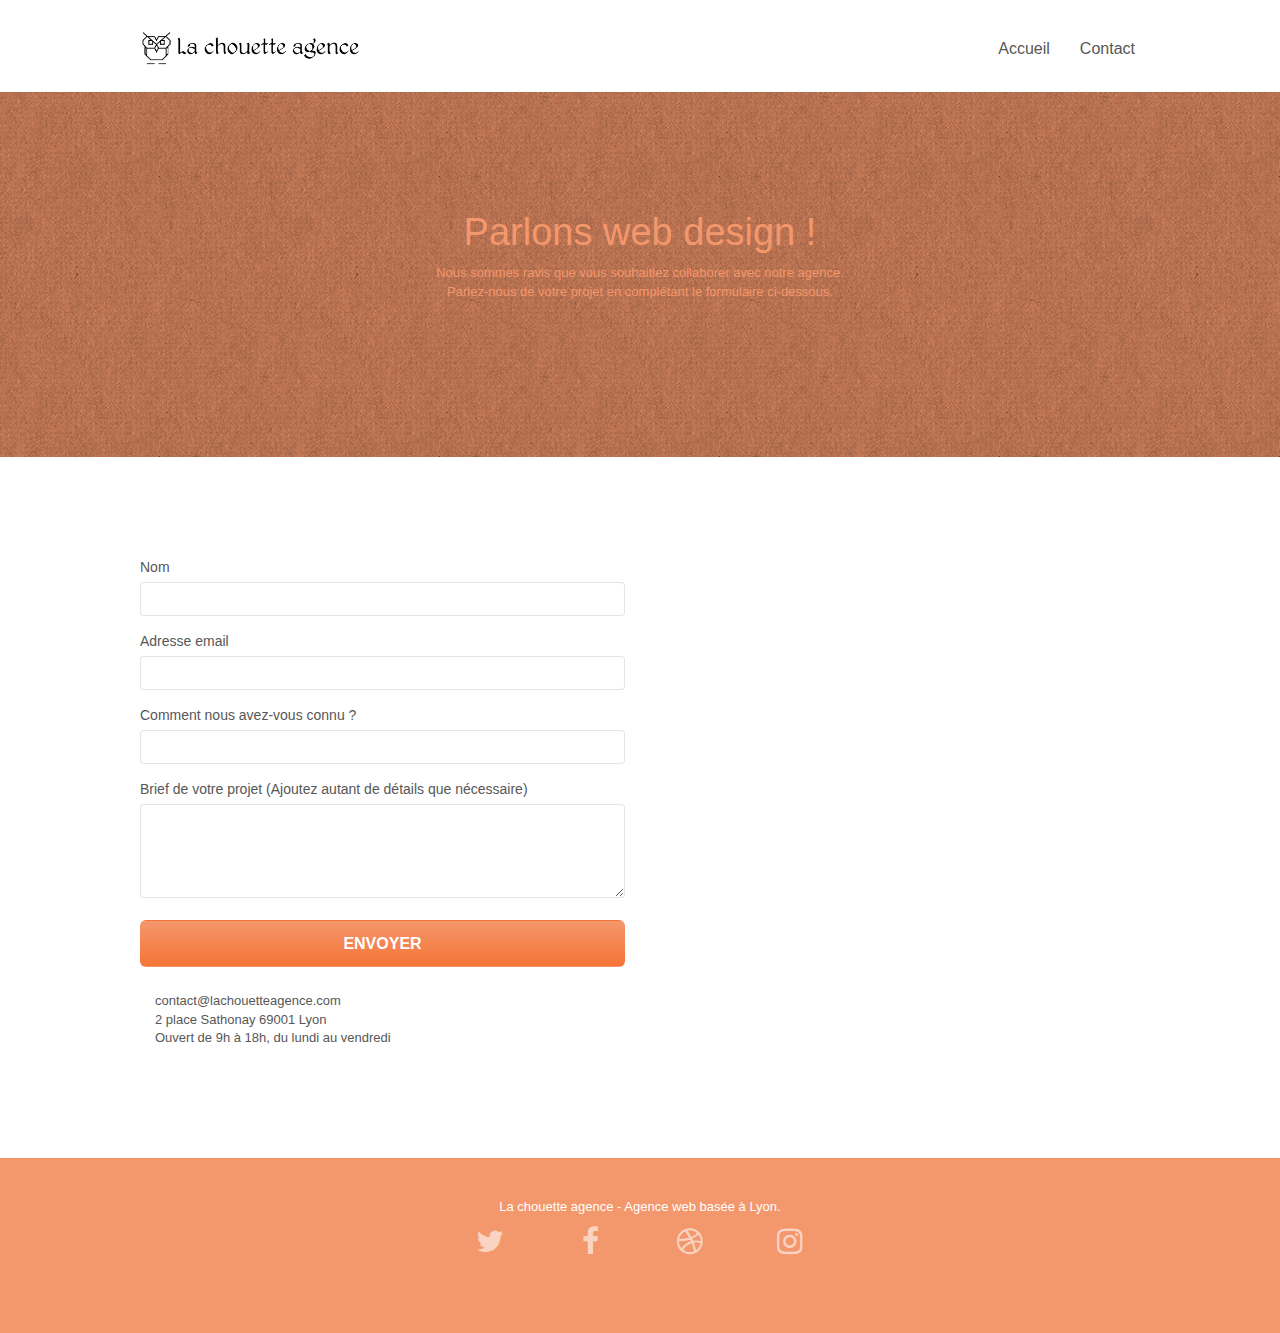
==== commit 41c23e35: "Correciton bug et modification des contrastes" ====
--- a/contact.html
+++ b/contact.html
@@ -7,10 +7,9 @@
     <meta name="viewport" content="width=device-width, initial-scale=1.0, viewport-fit=cover">
     <link rel="shortcut icon" type="image/png" href="favicon.jpg">
     
-	<link rel="stylesheet" type="text/css" href="./css/bootstrap.css">
+	<link rel="stylesheet" type="text/css" href="css/bootstrap.min.css">
 	<link rel="stylesheet" type="text/css" href="style.css">
-	<link rel="stylesheet" type="text/css" href="./css/font-awesome.css">
-	<link rel="stylesheet" type="text/css" href="./css/et-line.css">
+	
 	
     
 	
@@ -77,7 +76,6 @@
 	<div class="container bloc-lg">
 		<div class="row">
 			<div class="col-sm-6">
-				<form id="form_1" novalidate success-msg="Your message has been sent." fail-msg="Sorry it seems that our mail server is not responding, Sorry for the inconvenience!">
 					<div class="form-group">
 						<label>
 							Nom
@@ -104,7 +102,6 @@
 					<button class="bloc-button btn btn-lg btn-block cta-hero btn-atomic-tangerine" type="submit">
 						Envoyer
 					</button>
-				</form>
 			</div>		
 		</div>
 		<div class="col-sm-6">
--- a/style.css
+++ b/style.css
@@ -1,10 +1,51 @@
+@font-face {
+    font-family: et-line;
+    src: url(../fonts/et-line.eot);
+    src: url(../fonts/et-line.eot?#iefix) format('embedded-opentype'), url(../fonts/et-line.woff) format('woff'), url(../fonts/et-line.ttf) format('truetype'), url(../fonts/et-line.svg#et-line) format('svg');
+    font-weight: 400;
+    font-style: normal
+}
+.et-icon-browser,
+.et-icon-edit,
+.et-icon-presentation,
+
+.et-icon-wine {
+    font-family: et-line;
+    speak: none;
+    font-style: normal;
+    font-weight: 400;
+    font-variant: normal;
+    text-transform: none;
+    line-height: 1;
+    -webkit-font-smoothing: antialiased;
+    -moz-osx-font-smoothing: grayscale;
+    display: inline-block
+}
+
+.et-icon-browser:before {
+    content: "\e00c"
+}
+
+.et-icon-presentation:before {
+    content: "\e00e"
+}
+
+.et-icon-edit:before {
+    content: "\e01c"
+}
+@font-face {
+    font-family: 'FontAwesome';
+    src: url('../fonts/fontawesome-webfont.eot?v=4.7.0');
+    src: url('../fonts/fontawesome-webfont.eot?#iefix&v=4.7.0') format('embedded-opentype'), url('../fonts/fontawesome-webfont.woff2?v=4.7.0') format('woff2'), url('../fonts/fontawesome-webfont.woff?v=4.7.0') format('woff'), url('../fonts/fontawesome-webfont.ttf?v=4.7.0') format('truetype'), url('../fonts/fontawesome-webfont.svg?v=4.7.0#fontawesomeregular') format('svg');
+    font-weight: normal;
+    font-style: normal
+}
+
 body {
     margin: 0;
     padding: 0;
     background: #FFF;
     overflow-x: hidden;
-    -webkit-font-smoothing: antialiased;
-    -moz-osx-font-smoothing: grayscale;
 }
 
 a,
@@ -32,9 +73,6 @@
     clear: both;
     background: 50% 50% no-repeat;
     padding: 0 50px;
-    -webkit-background-size: cover;
-    -moz-background-size: cover;
-    -o-background-size: cover;
     background-size: cover;
     position: relative;
 }
@@ -66,9 +104,6 @@
 .bg-tr-edge,
 .bg-br-edge,
 .bg-repeat {
-    -webkit-background-size: auto!important;
-    -moz-background-size: auto!important;
-    -o-background-size: auto!important;
     background-size: auto!important;
 }
 
@@ -786,12 +821,12 @@
 }
 
 .btn-atomic-tangerine {
-    background: #F3976C;
+    background: linear-gradient(0deg, #F67437, #F3976C);
     color: #FFFFFF!important;
 }
 
 .btn-atomic-tangerine:hover {
-    background: #c27956!important;
+    background: linear-gradient(0deg,#F4A55F,#F5A47F) ;
     color: #FFFFFF!important;
 }
 
@@ -830,6 +865,136 @@
 
 .bg-presentation {
     background-image: url("img/image-de-presentation.webp");
+}
+.fa {
+    display: inline-block;
+    font: normal normal normal 14px/1 FontAwesome;
+    font-size: inherit;
+    text-rendering: auto;
+    -webkit-font-smoothing: antialiased;
+    -moz-osx-font-smoothing: grayscale
+}
+
+.fa-lg {
+    font-size: 1.33333333em;
+    line-height: .75em;
+    vertical-align: -15%
+}
+
+.fa-2x {
+    font-size: 2em
+}
+
+.fa-3x {
+    font-size: 3em
+}
+
+.fa-4x {
+    font-size: 4em
+}
+
+.fa-5x {
+    font-size: 5em
+}
+
+.fa-fw {
+    width: 1.28571429em;
+    text-align: center
+}
+
+.fa-ul {
+    padding-left: 0;
+    margin-left: 2.14285714em;
+    list-style-type: none
+}
+
+.fa-ul>li {
+    position: relative
+}
+
+.fa-li {
+    position: absolute;
+    left: -2.14285714em;
+    width: 2.14285714em;
+    top: .14285714em;
+    text-align: center
+}
+
+.fa-li.fa-lg {
+    left: -1.85714286em
+}
+
+.fa-border {
+    padding: .2em .25em .15em;
+    border: solid .08em #eee;
+    border-radius: .1em
+}
+
+.fa-stack {
+    position: relative;
+    display: inline-block;
+    width: 2em;
+    height: 2em;
+    line-height: 2em;
+    vertical-align: middle
+}
+
+.fa-stack-1x,
+.fa-stack-2x {
+    position: absolute;
+    left: 0;
+    width: 100%;
+    text-align: center
+}
+
+.fa-stack-1x {
+    line-height: inherit
+}
+
+.fa-stack-2x {
+    font-size: 2em
+}
+
+.fa-twitter:before {
+    content: "\f099"
+}
+
+.fa-facebook-f:before,
+.fa-facebook:before {
+    content: "\f09a"
+}
+
+.fa-github:before {
+    content: "\f09b"
+}
+
+.fa-instagram:before {
+    content: "\f16d"
+}
+
+.fa-dribbble:before {
+    content: "\f17d"
+}
+
+.sr-only {
+    position: absolute;
+    width: 1px;
+    height: 1px;
+    padding: 0;
+    margin: -1px;
+    overflow: hidden;
+    clip: rect(0, 0, 0, 0);
+    border: 0
+}
+
+.sr-only-focusable:active,
+.sr-only-focusable:focus {
+    position: static;
+    width: auto;
+    height: auto;
+    margin: 0;
+    overflow: visible;
+    clip: auto
 }
 
 @media (max-width: 1024px) {
@@ -846,27 +1011,6 @@
     }
 }
 
-@media (max-width: 992px) and (min-width: 768px) {
-    .navbar .nav {
-        max-width: 80%
-    }
-    .nav-center.navbar .nav {
-        max-width: 100%
-    }
-}
-
-@media only screen and (min-device-width: 768px) and (max-device-width: 1024px) and (orientation: landscape) {
-    .b-parallax {
-        background-attachment: scroll;
-    }
-}
-
-@media only screen and (min-device-width: 1024px) and (max-device-width: 1366px) and (-webkit-min-device-pixel-ratio: 1.5) {
-    .b-parallax {
-        background-attachment: scroll;
-    }
-}
-
 @media (max-width: 991px) {
     .container {
         width: 100%;
@@ -879,20 +1023,10 @@
         overflow-x: hidden;
         position: relative;
     }
-    .bloc {
-        padding-left: constant(safe-area-inset-left);
-        padding-right: constant(safe-area-inset-right);
-    }
     .bloc-group,
     .bloc-group .bloc {
         display: block;
         width: 100%;
-    }
-    .bloc-fill-screen .fill-bloc-top-edge,
-    .bloc-fill-screen .fill-bloc-bottom-edge {
-        padding: 0 20px;
-        padding-left: constant(safe-area-inset-left);
-        padding-right: constant(safe-area-inset-right);
     }
 }
 
